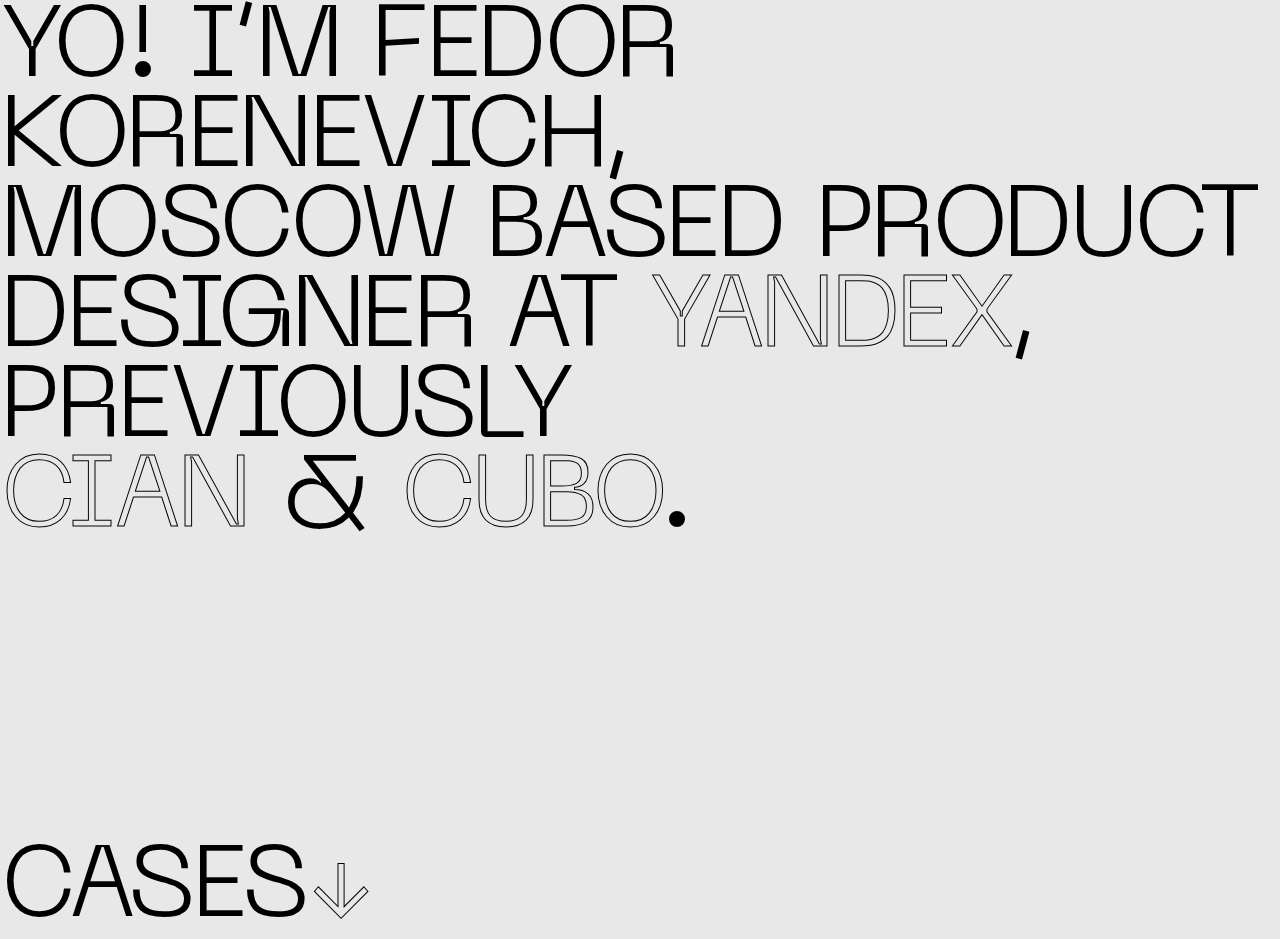
==== index.html @ ef7cb82a "Первый нах" ====
<!DOCTYPE html>
<html lang="ru">
  <head>
    <meta charset="utf-8">
    <title>👨🏼‍💻</title>
    <meta name="description" content="Fedor Korenevich Product designer at Yandex">
    <meta name="Keywords" content="Fedor Korenevich Product designer at Yandex">
<link href="https://fonts.googleapis.com/css?family=Cinzel&display=swap" rel="stylesheet">
    <link href="normalize.css" rel="stylesheet">
    <link href="style.css" rel="stylesheet">
  </head>

  <body>
    <header class="main-header">
        <!-- <a href="#">f</a> -->

        <section class="about">
          <span>

            yo! i’m fedor korenevich,<br>
            moscow based product designer
            at <a class="link" href="https://yandex.ru" target="_blank">yandex</a>,
            previously <br><a class="link" href="https://www.cian.ru" target="_blank">cian</a> & <a class="link" href="https://cubocloud.com/newlanding" target="_blank">cubo</a>.

          </span>
        </section>



    </header>

    <main>
      <div class="projects">
      <span>cases<a class="link" href="mamke.html" target="_blank">↓</a></span><br>
      <!-- <span>music app<a class="link" href="https://yandex.ru" target="_blank">↗</a></span><br>
      <span>Mails ui kit<a class="link" href="https://yandex.ru" target="_blank">↗</a></span><br>
      <span>forth proj<a class="link" href="https://yandex.ru" target="_blank">↗</a></span><br> -->
    </div>
</main>
   <!-- <footer class="main-footer">
     <p>2019</p>
   </footer> -->
  </body>
</html>
---- style.css ----
@font-face {
    font-family: 'NeueMachina';
    src: url('fonts/NeueMachina-Light.eot');
    src: url('fonts/NeueMachina-Light.eot?#iefix') format('embedded-opentype'),
        url('fonts/NeueMachina-Light.woff2') format('woff2'),
        url('fonts/NeueMachina-Light.woff') format('woff'),
        url('fonts/NeueMachina-Light.ttf') format('truetype'),
        url('fonts/NeueMachina-Light.svg#NeueMachina-Light') format('svg');
    font-weight: 300;
    font-style: normal;
}


:root {
  --mainColor: #000000;
}

body {
  margin: 0;
  padding: 0;

  font-family: 'NeueMachina', monospace;
  font-size: 100px;
  line-height: 90px;
  letter-spacing: -.035em;
  /* text-transform: lowercase; */
  text-transform: uppercase;
  color: #000000;
  background-color: #E8E8E8;
}

.vissually-hidden {
  position: absolute;
  width: 1px;
  height: 1px;
  margin: -1px;
  border: 0;
  padding: 0;
  clip: rect(0 0 0 0);
  overflow: hidden;
}


a {
  text-decoration: none;
  color: #E8E8E8;
  -webkit-text-stroke-width: 1px;
   -webkit-text-stroke-color: #000000;
   transition: color .3s
}

a:hover {
  color: #A8A8A8;
}

.main-header a {
  text-decoration: none;
}



.about {
width: 100%;
margin-top: 6px;
}

.projects {
  margin-top: 300px;
  /* text-transform: lowercase; */
}

img {
  width: 291px;
  height: 340px;
}
.projectc span {
  text-transform: lowercase;
  /* font-style: italic; */
}



@media screen and (max-width: 500px) {
  .projects {
    margin-top: 180px;
    text-transform: lowercase;
  }

  body {
    margin: 0;
    padding: 0;

    font-family: 'NeueMachina', monospace;
    font-size: 60px;
    line-height: 60px;
    letter-spacing: -.015em;
    /* text-transform: uppercase; */
      text-transform: lowercase;
    color: #000000;
    background-color: #E8E8E8;
  }

}
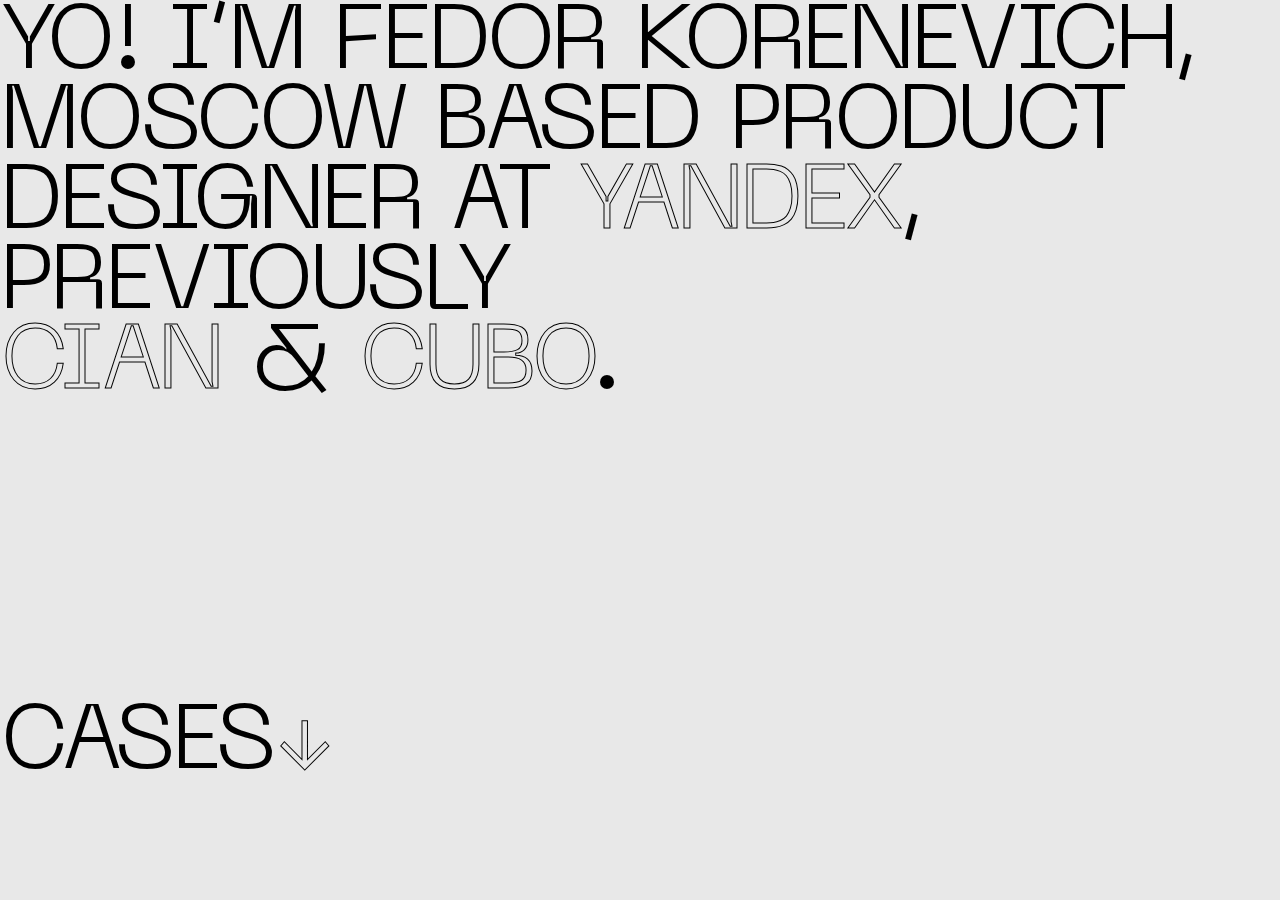
==== commit 712e86d0: "Адаптив1" ====
--- a/index.html
+++ b/index.html
@@ -5,6 +5,7 @@
     <title>👨🏼‍💻</title>
     <meta name="description" content="Fedor Korenevich Product designer at Yandex">
     <meta name="Keywords" content="Fedor Korenevich Product designer at Yandex">
+    <meta name="viewport" content="width=device-width, initial-scale=1, shrink-to-fit=no">
 <link href="https://fonts.googleapis.com/css?family=Cinzel&display=swap" rel="stylesheet">
     <link href="normalize.css" rel="stylesheet">
     <link href="style.css" rel="stylesheet">
--- a/style.css
+++ b/style.css
@@ -60,7 +60,8 @@
 
 
 .about {
-width: 100%;
+  width: 100%;
+/* width: 1440px; */
 margin-top: 6px;
 }
 
@@ -80,24 +81,58 @@
 
 
 
-@media screen and (max-width: 500px) {
-  .projects {
-    margin-top: 180px;
-    text-transform: lowercase;
+@media screen and (max-width: 1280px) {
+  .about {
+    width: 100%;
+  /* width: 1280px; */
   }
 
   body {
-    margin: 0;
-    padding: 0;
+    font-family: 'NeueMachina', monospace;
+    font-size: 90px;
+    line-height: 80px;
+    letter-spacing: -.035em;
+  }
+}
 
-    font-family: 'NeueMachina', monospace;
-    font-size: 60px;
-    line-height: 60px;
-    letter-spacing: -.015em;
-    /* text-transform: uppercase; */
-      text-transform: lowercase;
-    color: #000000;
-    background-color: #E8E8E8;
+@media screen and (max-width: 1024px) {
+  .about {
+    width: 100%;
+  /* width: 1024px; */
   }
 
+  body {
+    font-family: 'NeueMachina', monospace;
+    font-size: 72px;
+    line-height: 64px;
+    letter-spacing: -.035em;
+  }
 }
+
+@media screen and (max-width: 768px) {
+  .about {
+    width: 100%;
+  /* width: 768px; */
+  }
+
+  body {
+    font-family: 'NeueMachina', monospace;
+    font-size: 64px;
+    line-height: 56px;
+    letter-spacing: -.035em;
+  }
+}
+
+@media screen and (max-width: 320px) {
+  .about {
+  width: auto;
+    /* width: 320px; */
+  }
+
+  body {
+    font-family: 'NeueMachina', monospace;
+    font-size: 48px;
+    line-height: 40px;
+    letter-spacing: -.035em;
+  }
+}
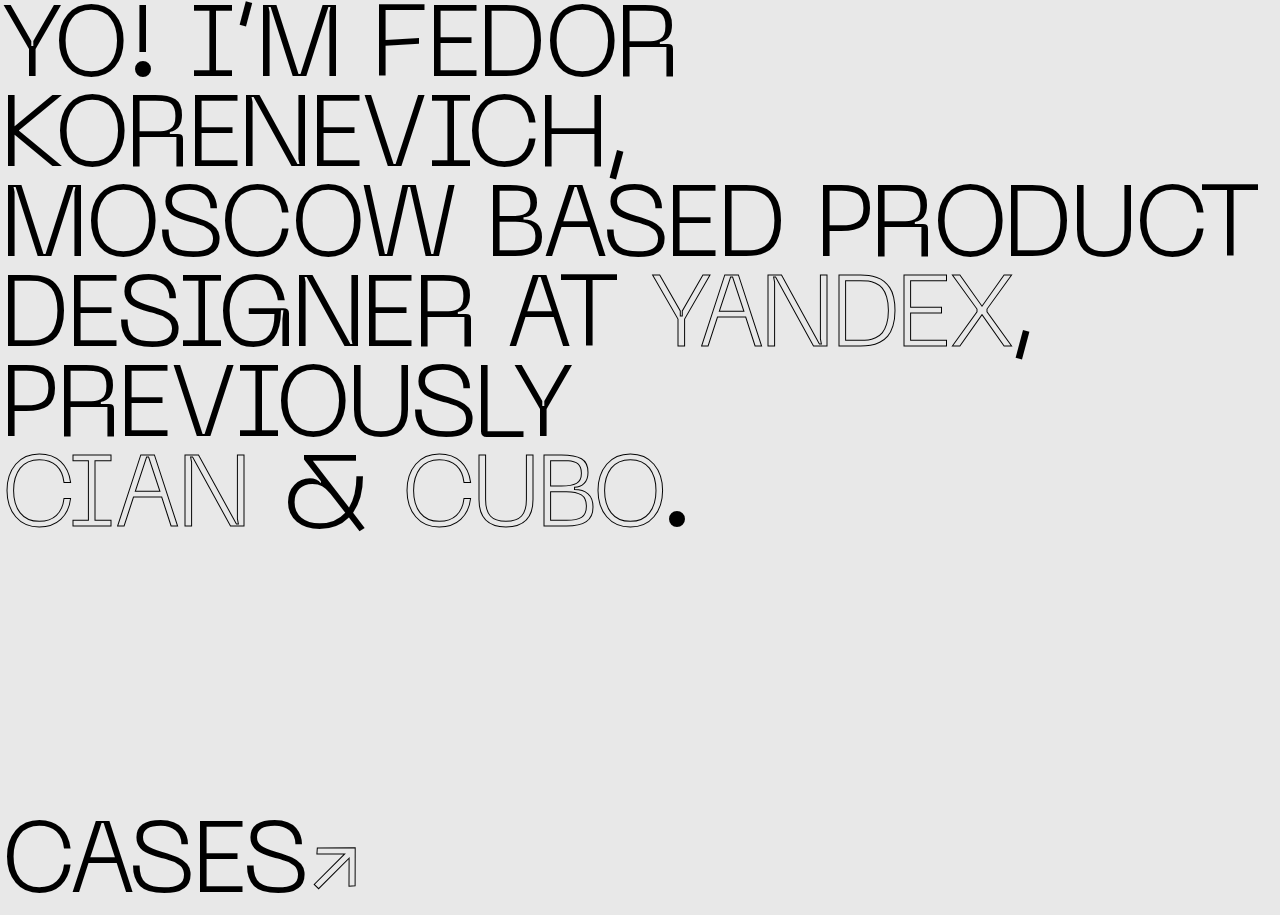
==== commit 6668d5be: "Отправляю в циан" ====
--- a/index.html
+++ b/index.html
@@ -32,7 +32,7 @@
 
     <main>
       <div class="projects">
-      <span>cases<a class="link" href="mamke.html" target="_blank">↓</a></span><br>
+      <span>cases<a class="link" href="mamke.html" target="_blank">↗</a></span><br>
       <!-- <span>music app<a class="link" href="https://yandex.ru" target="_blank">↗</a></span><br>
       <span>Mails ui kit<a class="link" href="https://yandex.ru" target="_blank">↗</a></span><br>
       <span>forth proj<a class="link" href="https://yandex.ru" target="_blank">↗</a></span><br> -->
--- a/style.css
+++ b/style.css
@@ -26,6 +26,7 @@
   /* text-transform: lowercase; */
   text-transform: uppercase;
   color: #000000;
+  /* color: red; */
   background-color: #E8E8E8;
 }
 
@@ -58,6 +59,17 @@
 }
 
 
+img {
+  width: 291px;
+  height: 340px;
+}
+
+.projectc span {
+  text-transform: lowercase;
+  /* font-style: italic; */
+}
+
+
 
 .about {
   width: 100%;
@@ -66,14 +78,14 @@
 }
 
 .projects {
-  margin-top: 300px;
-  /* text-transform: lowercase; */
+  /* margin-top: 300px; */
+  position: absolute;
+	left: 0;
+	bottom: -12px;
+}
 }
 
-img {
-  width: 291px;
-  height: 340px;
-}
+
 .projectc span {
   text-transform: lowercase;
   /* font-style: italic; */
@@ -81,58 +93,99 @@
 
 
 
-@media screen and (max-width: 1280px) {
+@media screen and (min-width: 300px) {
   .about {
-    width: 100%;
-  /* width: 1280px; */
+    width: 320px;
   }
 
   body {
     font-family: 'NeueMachina', monospace;
-    font-size: 90px;
-    line-height: 80px;
-    letter-spacing: -.035em;
+    font-size: 44px;
+    line-height: 40px;
+
+  }
+
+  a {
+    -webkit-text-stroke-width: 0.5px;
   }
 }
 
-@media screen and (max-width: 1024px) {
+@media screen and (min-width: 375px) {
+  .about {
+    width: 375px;
+  }
+
+  body {
+    font-family: 'NeueMachina', monospace;
+    font-size: 52px;
+    line-height: 48px;
+  }
+
+  a {
+    -webkit-text-stroke-width: 0.5px;
+  }
+}
+
+@media screen and (min-width: 500px) {
   .about {
     width: 100%;
-  /* width: 1024px; */
   }
 
   body {
     font-family: 'NeueMachina', monospace;
     font-size: 72px;
     line-height: 64px;
-    letter-spacing: -.035em;
+  }
+
+  a {
+    -webkit-text-stroke-width: 1px;
   }
 }
 
-@media screen and (max-width: 768px) {
+@media screen and (min-width: 1000px) {
   .about {
     width: 100%;
-  /* width: 768px; */
   }
 
   body {
     font-family: 'NeueMachina', monospace;
-    font-size: 64px;
-    line-height: 56px;
-    letter-spacing: -.035em;
+    font-size: 72px;
+    line-height: 64px;
+  }
+
+  a {
+    -webkit-text-stroke-width: 1px;
   }
 }
 
-@media screen and (max-width: 320px) {
+@media screen and (min-width: 1200px) {
   .about {
-  width: auto;
-    /* width: 320px; */
+    width: 100%;
   }
 
   body {
     font-family: 'NeueMachina', monospace;
-    font-size: 48px;
-    line-height: 40px;
-    letter-spacing: -.035em;
+    font-size: 92px;
+    line-height: 82px;
+  }
+
+  a {
+    -webkit-text-stroke-width: 1px;
   }
 }
+
+@media screen and (min-width: 1200px) {
+  .about {
+    width: 100%;
+  }
+
+  body {
+    font-family: 'NeueMachina', monospace;
+    font-size: 100px;
+    line-height: 90px;
+  }
+
+  a {
+    -webkit-text-stroke-width: 1px;
+  }
+}
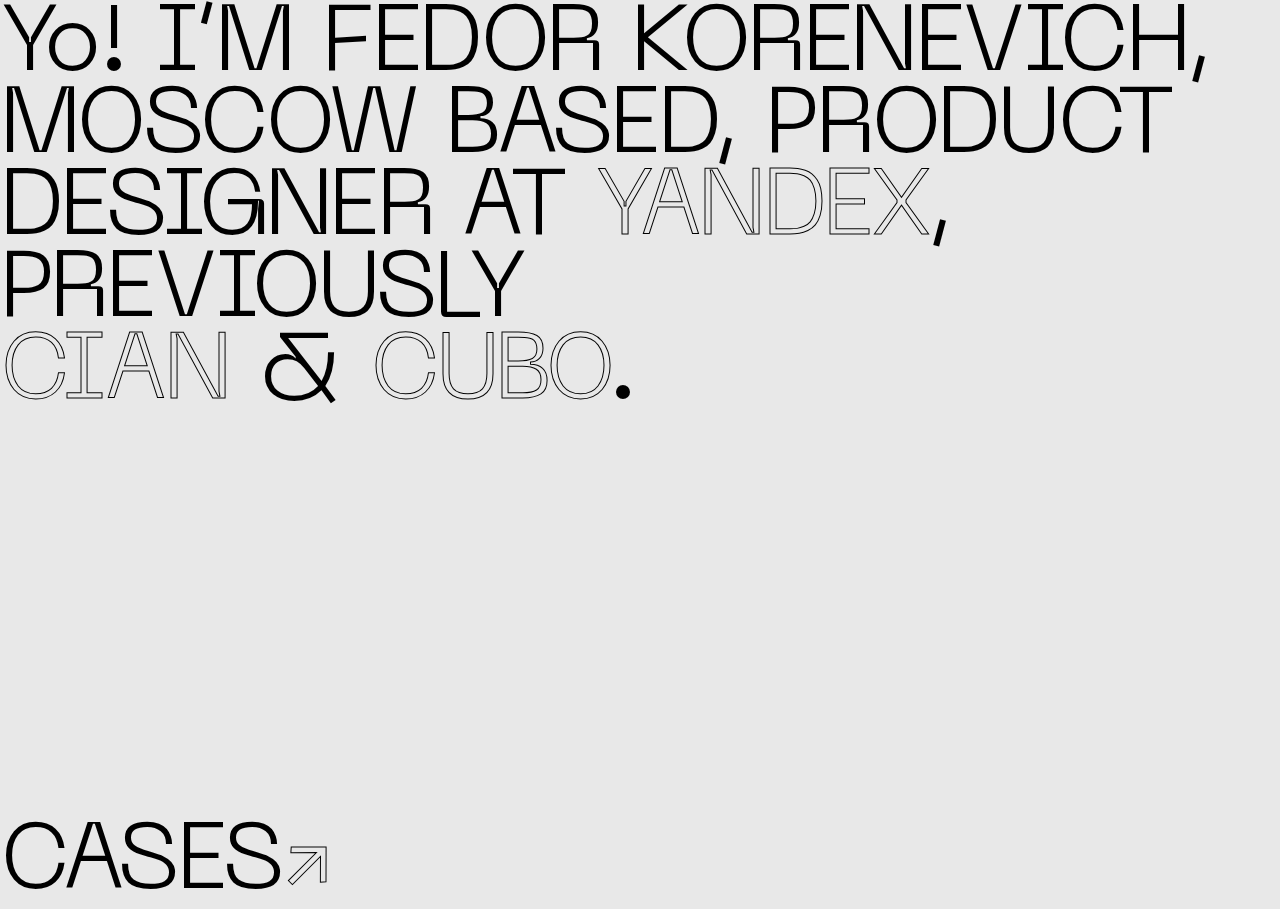
==== commit 9bd23168: "Pre" ====
--- a/index.html
+++ b/index.html
@@ -3,43 +3,33 @@
   <head>
     <meta charset="utf-8">
     <title>👨🏼‍💻</title>
-    <meta name="description" content="Fedor Korenevich Product designer at Yandex">
-    <meta name="Keywords" content="Fedor Korenevich Product designer at Yandex">
+    <meta name="description" content="Fedor Korenevich product designer at Yandex">
+    <meta name="Keywords" content="Fedor Korenevich product designer at Yandex">
     <meta name="viewport" content="width=device-width, initial-scale=1, shrink-to-fit=no">
-<link href="https://fonts.googleapis.com/css?family=Cinzel&display=swap" rel="stylesheet">
     <link href="normalize.css" rel="stylesheet">
     <link href="style.css" rel="stylesheet">
   </head>
 
+
   <body>
-    <header class="main-header">
-        <!-- <a href="#">f</a> -->
-
+      <header class="main-header">
         <section class="about">
           <span>
-
-            yo! i’m fedor korenevich,<br>
-            moscow based product designer
-            at <a class="link" href="https://yandex.ru" target="_blank">yandex</a>,
+            y<span class="mal">o</span>! i’m fedor korenevich,
+            <br>
+            moscow based, product<br>
+            designer
+            at&nbsp;<a class="link" href="https://yandex.ru" target="_blank">yandex</a>,
+            <br>
             previously <br><a class="link" href="https://www.cian.ru" target="_blank">cian</a> & <a class="link" href="https://cubocloud.com/newlanding" target="_blank">cubo</a>.
-
           </span>
         </section>
+      </header>
 
-
-
-    </header>
-
-    <main>
+      <main>
       <div class="projects">
       <span>cases<a class="link" href="mamke.html" target="_blank">↗</a></span><br>
-      <!-- <span>music app<a class="link" href="https://yandex.ru" target="_blank">↗</a></span><br>
-      <span>Mails ui kit<a class="link" href="https://yandex.ru" target="_blank">↗</a></span><br>
-      <span>forth proj<a class="link" href="https://yandex.ru" target="_blank">↗</a></span><br> -->
     </div>
-</main>
-   <!-- <footer class="main-footer">
-     <p>2019</p>
-   </footer> -->
+    </main>
   </body>
 </html>
--- a/style.css
+++ b/style.css
@@ -10,7 +10,6 @@
     font-style: normal;
 }
 
-
 :root {
   --mainColor: #000000;
 }
@@ -58,37 +57,39 @@
   text-decoration: none;
 }
 
-
 img {
   width: 291px;
   height: 340px;
 }
 
-.projectc span {
+.tramp  span {
   text-transform: lowercase;
+  text-align: center;
   /* font-style: italic; */
 }
+
+.mal
+  {
+    text-transform: lowercase;
+    /* font-style: italic; */
+  }
+
 
 
 
 .about {
   width: 100%;
-/* width: 1440px; */
-margin-top: 6px;
+  margin-top: 6px;
 }
 
 .projects {
-  /* margin-top: 300px; */
   position: absolute;
 	left: 0;
 	bottom: -12px;
 }
-}
-
 
 .projectc span {
   text-transform: lowercase;
-  /* font-style: italic; */
 }
 
 
@@ -102,11 +103,16 @@
     font-family: 'NeueMachina', monospace;
     font-size: 44px;
     line-height: 40px;
+    letter-spacing: -.035em;
 
   }
 
   a {
     -webkit-text-stroke-width: 0.5px;
+  }
+
+  .projects {
+  	bottom: -6px;
   }
 }
 
@@ -119,10 +125,15 @@
     font-family: 'NeueMachina', monospace;
     font-size: 52px;
     line-height: 48px;
+    letter-spacing: -.030em;
   }
 
   a {
     -webkit-text-stroke-width: 0.5px;
+  }
+
+  .projects {
+    bottom: -6px;
   }
 }
 
@@ -158,7 +169,7 @@
   }
 }
 
-@media screen and (min-width: 1200px) {
+@media screen and (min-width: 1280px) {
   .about {
     width: 100%;
   }
@@ -174,7 +185,7 @@
   }
 }
 
-@media screen and (min-width: 1200px) {
+@media screen and (min-width: 1440px) {
   .about {
     width: 100%;
   }
